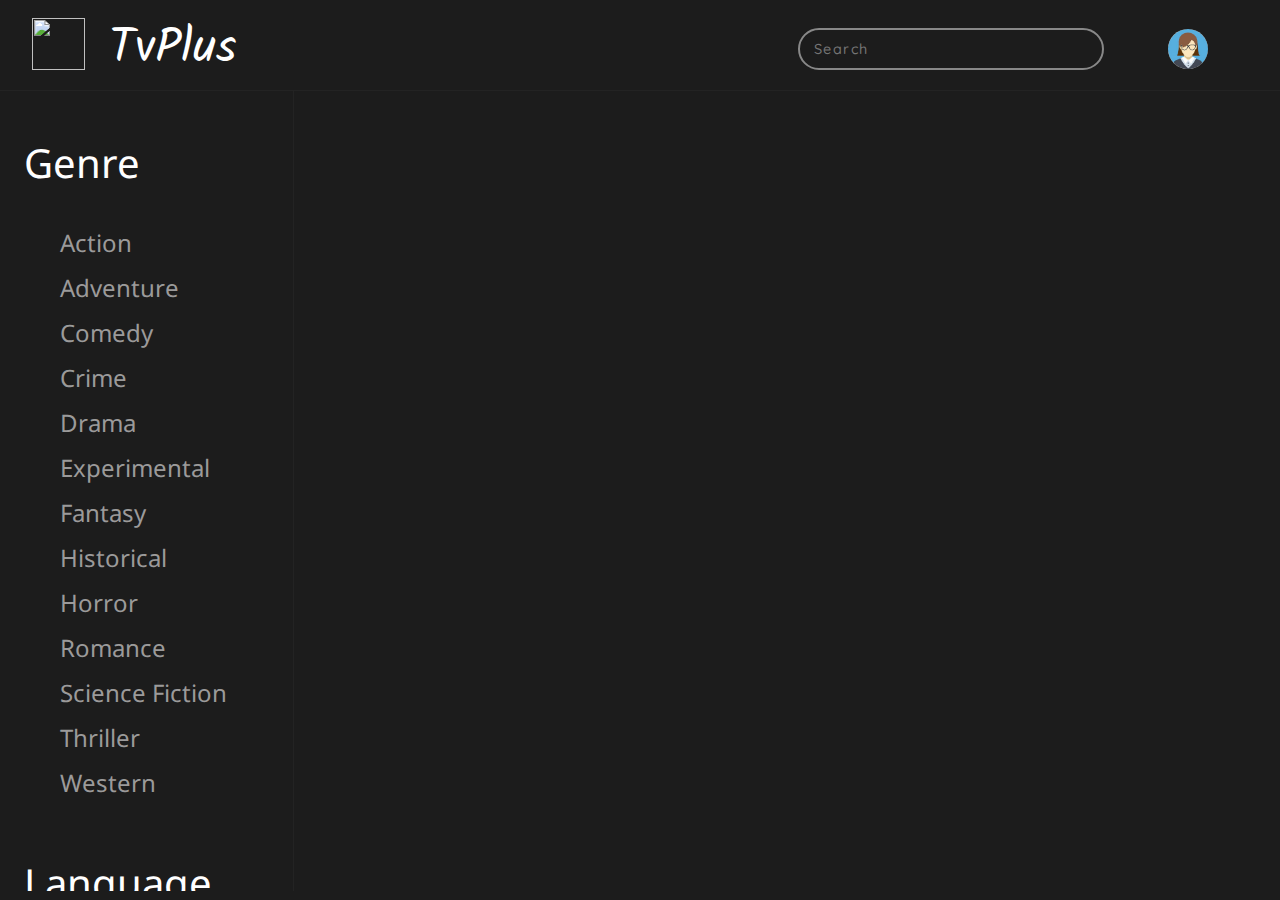
==== HTML/index.html @ e9abe14d "Added Sidebar" ====
<!DOCTYPE html>
<html lang="en">

<head>
    <meta charset="UTF-8">
    <meta name="viewport" content="width=device-width, initial-scale=1.0">
    <meta name="title" content="TvPlus">
    <meta name="description" content="TvPlus is a website that allows you to view a demo movie streaming website.">

    <title>TvPlus</title>
    <link rel="icon" type="image/png" href="../IMAGES/Favicon.png">

    <link rel="preconnect" href="https://fonts.googleapis.com">
    <link rel="preconnect" href="https://fonts.gstatic.com" crossorigin>
    <link href="https://fonts.googleapis.com/css2?family=Noto+Sans&family=Quicksand&family=Kalam&display=swap"
        rel="stylesheet">

    <link rel="stylesheet" href="../CSS/style.css">
    <script src="../JAVASCRIPT/app.js" defer></script>

</head>

<body>

    <header id="Header">
        <nav id="Nav_Section">

            <div id="Logo_Name">
                <img src="../IMAGES/Favicon.png">
                <p>TvPlus</p>
            </div>

            <div id="Search_Account">
                <input type="text" id="Search_Box" placeholder="Search" title="Search By Movies, Artist, etc.">
                <img src="../IMAGES/Account.jfif" title="Account" id="Account">
            </div>

        </nav>
    </header>

    <section id="Main_Section">

        <aside id="Sidebar">
            <ul>
                <li class="Movies_Categories">Genre</li>
                <ul class="Movies_Categories_List">
                    <li>Action</li>
                    <li>Adventure</li>
                    <li>Comedy</li>
                    <li>Crime</li>
                    <li>Drama</li>
                    <li>Experimental</li>
                    <li>Fantasy</li>
                    <li>Historical</li>
                    <li>Horror</li>
                    <li>Romance</li>
                    <li>Science Fiction</li>
                    <li>Thriller</li>
                    <li>Western</li>
                </ul>
                <li class="Movies_Categories">Language</li>
                <ul class="Movies_Categories_List">
                    <li>English</li>
                    <li>French</li>
                    <li>Hindi</li>
                    <li>Japanese</li>
                    <li>Korean</li>
                    <li>Marathi</li>
                </ul>
                <li class="Movies_Categories">Kids</li>
                <ul class="Movies_Categories_List">
                    <li>Beyblade</li>
                    <li>Doraemon</li>
                    <li>Pokemon</li>
                    <li>Power Rangers</li>
                    <li>Shinchan</li>
                </ul>
            </ul>
        </aside>

        <section id="Movies_Section">
            
        </section>
    </section>

</body>

</html>
---- CSS/style.css ----
body {
    background-color: rgb(28, 28, 28);
    margin: 0;
}
::selection {
    color: #CE0000;
    background-color: rgb(28, 28, 28);
}
#Header {
    border-bottom: 0.1em solid rgb(35, 35, 35);
}
#Nav_Section {
    margin: 0.5em 0.5em 0;
    display: flex;
    justify-content: space-between;
}
#Logo_Name {
    font-size: 3em;
    color: white;
    font-family: 'Kalam', cursive;
    display: flex;
    align-items: center;
}
#Logo_Name img {
    width: 1.1em;
    height: 1.1em;
    margin: 0.2em 0.5em 0.4em;
}
#Logo_Name p {
    display: inline-block;
    margin: 0;
}
#Search_Account {
    display: flex;
    align-items: center;
}
#Search_Box {
    width: 19em;
    height: 2.5em;
    color: white;
    font-size: 0.9em;
    font-weight: 500;
    font-family: 'Quicksand', sans-serif;
    outline: none;
    border: 0.14em solid rgb(136, 136, 136);
    background-color: rgba(46, 46, 46, 0);
    border-radius: 1.5em;
    padding-left: 1em;
    padding-right: 1em;
    letter-spacing: 0.1em;
}
#Search_Box:focus {
    outline: none;
    background-color: rgb(35, 35, 35);
    border-color: white;
    box-shadow: 0 0 1em 0.6em rgb(40, 40, 40);
}
#Account {
    width: 2.5em;
    height: 2.5em;
    border-radius: 50%;
    border-width: 0;
    margin-left: 4em;
    margin-right: 4em;
}
#Main_Section{
    display:flex;
}
#Sidebar{
    min-width:17.5em;
    white-space: nowrap;
    overflow: hidden;
    font-family: 'Noto Sans', sans-serif;;
    border-right: 0.1em solid rgb(35, 35, 35);
    height:50em;
    overflow: scroll;
    overflow-y:scroll;
    overflow-x:hidden;
    scrollbar-width: 0;
    scroll-behavior: smooth;
    
}
::-webkit-scrollbar {
    width: 0px;  /* Remove scrollbar space */
    background: transparent;  /* Optional: just make scrollbar invisible */
}
ul {
    list-style: none;
    padding:1.5em;
}
#Sidebar .Movies_Categories{
    font-size: 2.5em;
    color: white;
    margin-top: 0.5em;
}
#Sidebar .Movies_Categories:nth-child(1){
    margin-top: 0.1em;
}
#Sidebar .Movies_Categories_List li{
    display: block;
    font-size: 1.5em;
    margin:0.5em;
    color: rgb(155, 154, 154);
    width: fit-content;
}
#Sidebar .Movies_Categories_List li:hover{
    color:white; 
    cursor: pointer;
    text-shadow: 0 0 0.5em rgb(174, 174, 174);
    
}
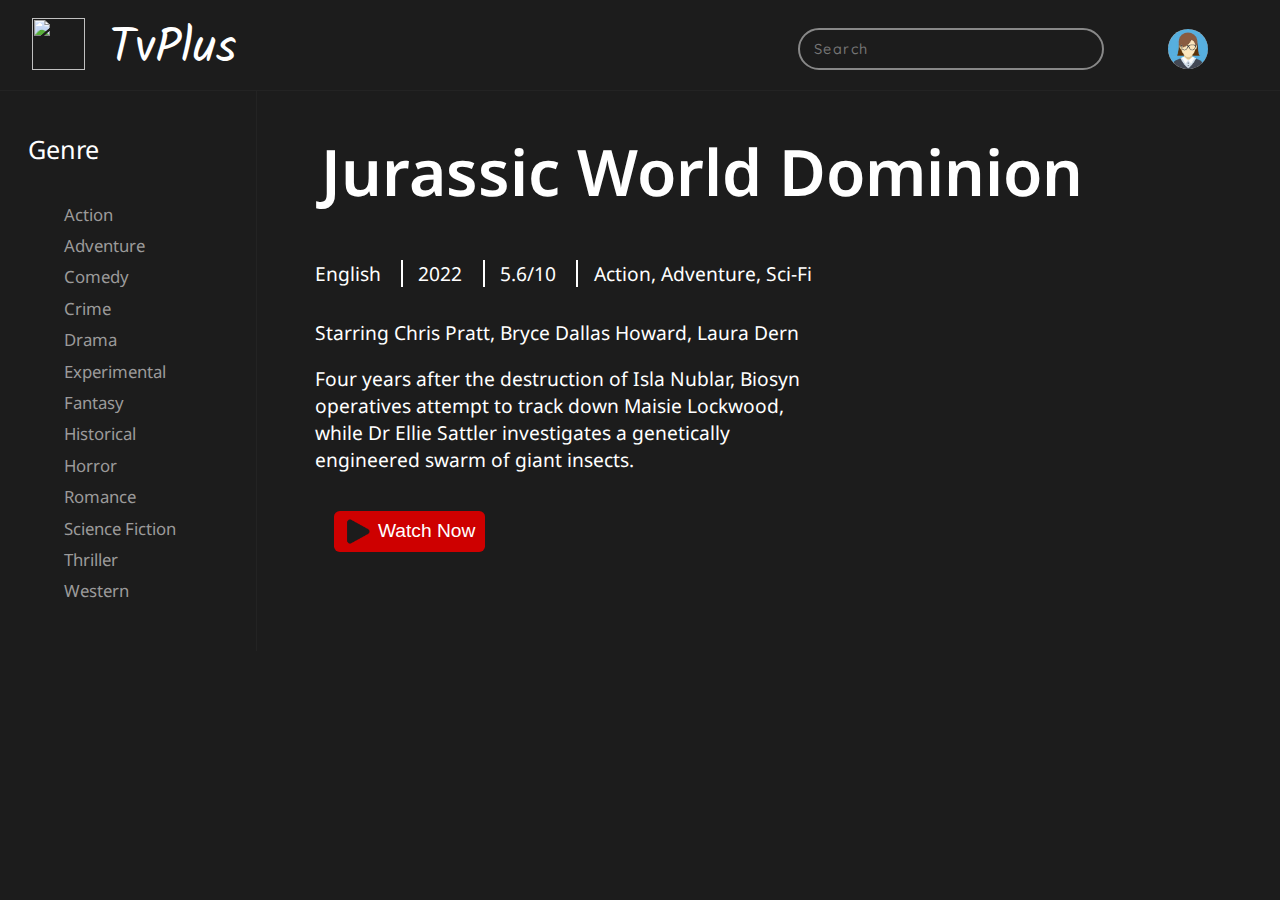
==== commit 84e9b914: "Added Playing Video" ====
--- a/HTML/index.html
+++ b/HTML/index.html
@@ -79,8 +79,30 @@
         </aside>
 
         <section id="Movies_Section">
-            
+
+            <div id="Movie_Video_Image">
+                <div>
+                    <video width="100%" loop autoplay muted>
+                        <source src="../IMAGES/Jurassic_World.webm" type="video/webm">
+                    </video>
+                    <p id="p"></p>
+                </div>
+                <div id="Info_Movie">
+                    <p id="Title">Jurassic World Dominion</p>
+                    <div id="Movie_Extra_Info">
+                        <p id="Language">English</p>
+                        <p id="Year">2022</p>
+                        <p id="Rating">5.6/10</p>
+                        <p id="Genre">Action, Adventure, Sci-Fi</p>
+                    </div>
+                    <p id="Starring">Starring Chris Pratt, Bryce Dallas Howard, Laura Dern</p>
+                    <p id="Description">Four years after the destruction of Isla Nublar, Biosyn operatives attempt to track down Maisie Lockwood, while Dr Ellie Sattler investigates a genetically engineered swarm of giant insects.</p>
+                    <button id="WatchNow"><img src="../IMAGES/Play.png"> Watch Now</button>
+                </div>
+            </div>
         </section>
+
+
     </section>
 
 </body>
--- a/CSS/style.css
+++ b/CSS/style.css
@@ -8,6 +8,8 @@
 }
 #Header {
     border-bottom: 0.1em solid rgb(35, 35, 35);
+    position: relative;
+    z-index: 10;
 }
 #Nav_Section {
     margin: 0.5em 0.5em 0;
@@ -67,13 +69,12 @@
     display:flex;
 }
 #Sidebar{
-    min-width:17.5em;
+    min-width:20%;
     white-space: nowrap;
     overflow: hidden;
     font-family: 'Noto Sans', sans-serif;;
     border-right: 0.1em solid rgb(35, 35, 35);
     height:50em;
-    overflow: scroll;
     overflow-y:scroll;
     overflow-x:hidden;
     scrollbar-width: 0;
@@ -86,10 +87,10 @@
 }
 ul {
     list-style: none;
-    padding:1.5em;
+    padding:2.5em;
 }
 #Sidebar .Movies_Categories{
-    font-size: 2.5em;
+    font-size: 2.25em;
     color: white;
     margin-top: 0.5em;
 }
@@ -107,5 +108,138 @@
     color:white; 
     cursor: pointer;
     text-shadow: 0 0 0.5em rgb(174, 174, 174);
-    
+}
+#Movies_Section{
+    width:80%;
+}
+#Movie_Video_Image{
+    width:100%;
+    overflow: hidden;
+    padding: 0;
+    margin: 0;
+    font-family: 'Noto Sans', sans-serif;
+}
+#Movie_Video_Image video{
+    position: relative;
+    top:-2em;
+}
+#Movie_Video_Image div{
+    position: relative;
+    top:-2rem;
+}
+#p{
+    content: "";
+    width:100%;
+    height: 15rem;
+    margin:0;
+    position: absolute;
+    z-index: 2;
+    bottom:0;
+    pointer-events: none;
+    background-image: linear-gradient(to bottom, rgba(28, 28, 28,0), rgba(28, 28, 28,1) 70%);
+}
+#Info_Movie{
+    color:white;
+    position: absolute !important;
+    top:0 !important;
+    font-size:1vw;
+    z-index:5;
+}
+#Info_Movie p{
+    display: inline-block;
+}
+#Title{
+    font-size: 5em;
+    font-weight: 600;
+    margin:1.5em 1em 0.9em ;
+}
+#Movie_Extra_Info{
+    margin:1em 3em 0em 3em;
+    font-size: 150%;
+}
+#Movie_Extra_Info p{
+    display:inline-block;
+    padding:0 0.8em ;
+    margin: 0;
+    border-left: 2px solid white;
+}
+#Movie_Extra_Info p:nth-child(1){
+    border-left: 0;
+    padding-left: 0;
+}
+#Starring, #Description{
+    margin:0em 3em 1em;
+    max-width:50%;
+    font-size: 150%;
+}
+#WatchNow{
+    display: flex;
+    align-items: center;
+    font-size: 1.5em;
+    color: white;
+    background-color: #CE0000;
+    margin:1em 4em 1em;
+    padding: 0.3em 0.5em;
+    border-radius: 0.3em;
+    border-width: 0;
+    transition:0.3s ease-out;
+}
+#WatchNow:hover{
+    cursor:pointer;
+    box-shadow: 0 0 0.3em 0.1em rgb(28, 28, 28);
+    transform: scale(1.03);
+}
+#WatchNow img{
+    width:1.5em;
+    height: 1.5em;
+    padding-right: 0.3em;
+}
+
+@media screen and (max-width: 1300px) {
+    #Sidebar{
+        width:10%;
+        font-size: 0.7em;
+    }
+    #Title{
+        margin-top: 2em;
+    }
+}
+@media screen and (max-width: 1000px) {
+    #Account{
+        margin:0 1.1em 0 1.5em;
+    }
+    #Sidebar{ 
+        display: none; 
+    }
+    #Movies_Section{
+        width:100%;
+    }
+    #Title{
+        margin-top: 3em;
+        margin-bottom: 1em;
+    }
+}
+@media screen and (max-width: 700px) {
+    #Account{
+        display: none;
+    }
+    #Search_Box{
+        display: none;
+    }
+    #Movie_Extra_Info{
+        margin-top:4em;
+    }#Title{
+        margin: 3em 1em 0em;
+    }
+    #Movie_Video_Image div{
+        top:0em;
+    }
+    #Movie_Extra_Info{
+        margin:2em 3em;
+    }
+}
+@media screen and (max-width: 600px) {
+    #Header{
+        font-size: 2.25vw;
+    }
 }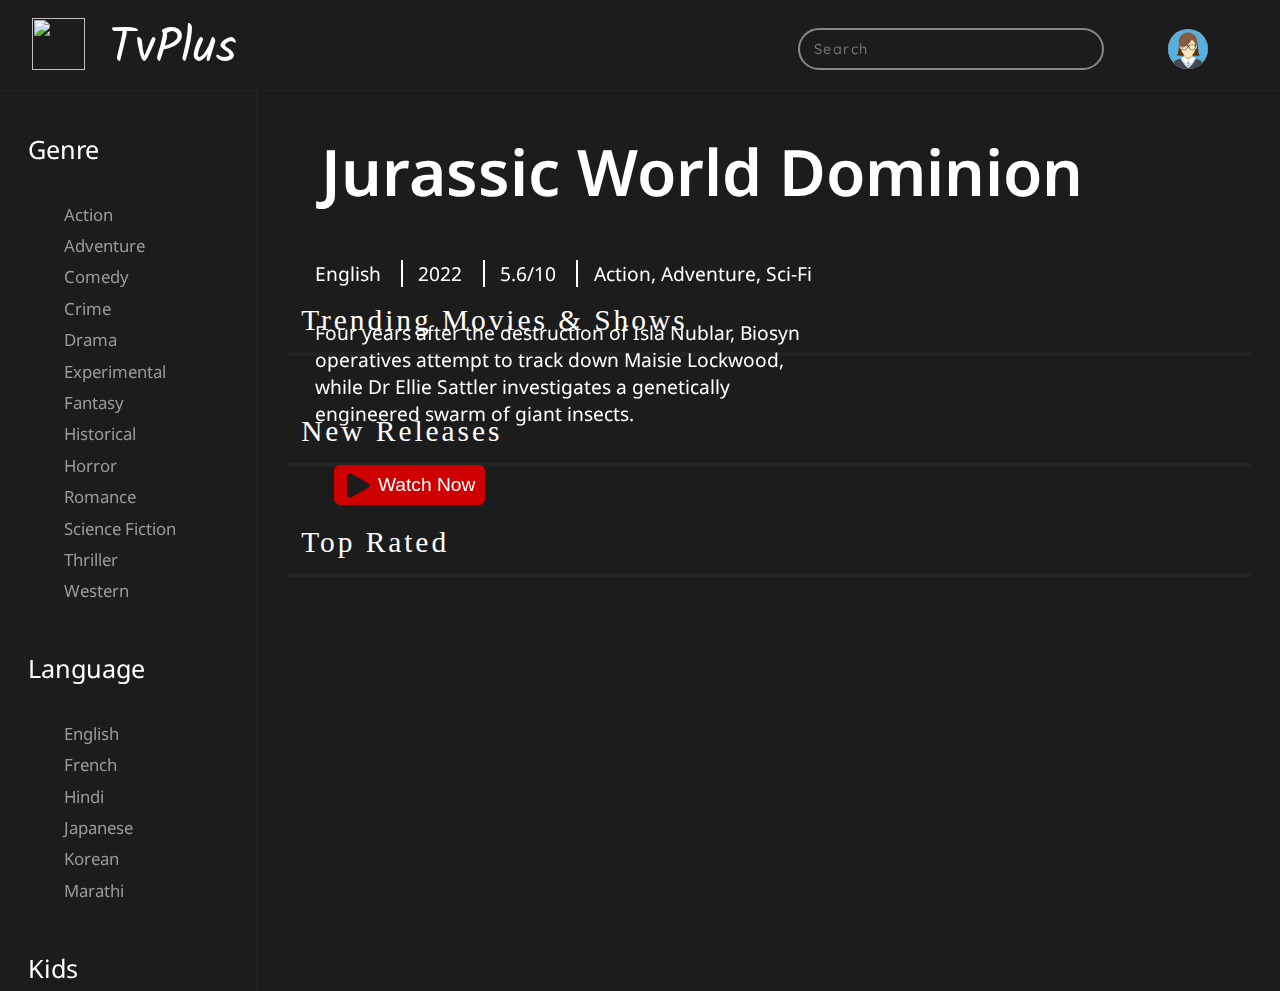
==== commit 20da3691: "Added Landing Page Movies" ====
--- a/HTML/index.html
+++ b/HTML/index.html
@@ -26,8 +26,9 @@
         <nav id="Nav_Section">
 
             <div id="Logo_Name">
-                <img src="../IMAGES/Favicon.png">
-                <p>TvPlus</p>
+                <a href="../HTML/index.html"><img src="../IMAGES/Favicon.png">
+                    <p>TvPlus</p>
+                </a>
             </div>
 
             <div id="Search_Account">
@@ -82,8 +83,9 @@
 
             <div id="Movie_Video_Image">
                 <div>
-                    <video width="100%" loop autoplay muted>
-                        <source src="../IMAGES/Jurassic_World.webm" type="video/webm">
+                    <video width="100%" height="100%" autoplay>
+                        <source src="../IMAGES/Jurassic_World.mp4" type="video/mp4">
+                        Error Loading The Preview
                     </video>
                     <p id="p"></p>
                 </div>
@@ -95,10 +97,24 @@
                         <p id="Rating">5.6/10</p>
                         <p id="Genre">Action, Adventure, Sci-Fi</p>
                     </div>
-                    <p id="Starring">Starring Chris Pratt, Bryce Dallas Howard, Laura Dern</p>
-                    <p id="Description">Four years after the destruction of Isla Nublar, Biosyn operatives attempt to track down Maisie Lockwood, while Dr Ellie Sattler investigates a genetically engineered swarm of giant insects.</p>
+                    <p id="Description">Four years after the destruction of Isla Nublar, Biosyn operatives attempt to
+                        track down Maisie Lockwood, while Dr Ellie Sattler investigates a genetically engineered swarm
+                        of giant insects.</p>
                     <button id="WatchNow"><img src="../IMAGES/Play.png"> Watch Now</button>
                 </div>
+            </div>
+
+            <div class="Movies_Showcase">
+                <p>Trending Movies & Shows</p>
+                <div class="Movies_List"></div>
+            </div>
+            <div class="Movies_Showcase">
+                <p>New Releases</p>
+                <div class="Movies_List"></div>
+            </div>
+            <div class="Movies_Showcase">
+                <p>Top Rated</p>
+                <div class="Movies_List"></div>
             </div>
         </section>
 
--- a/CSS/style.css
+++ b/CSS/style.css
@@ -1,6 +1,9 @@
 body {
     background-color: rgb(28, 28, 28);
     margin: 0;
+}
+html, body { 
+    scroll-behavior: smooth
 }
 ::selection {
     color: #CE0000;
@@ -20,8 +23,6 @@
     font-size: 3em;
     color: white;
     font-family: 'Kalam', cursive;
-    display: flex;
-    align-items: center;
 }
 #Logo_Name img {
     width: 1.1em;
@@ -31,6 +32,12 @@
 #Logo_Name p {
     display: inline-block;
     margin: 0;
+}
+#Logo_Name a{
+    text-decoration: none;
+    color: white;
+    display: flex;
+    align-items: center;
 }
 #Search_Account {
     display: flex;
@@ -70,20 +77,21 @@
 }
 #Sidebar{
     min-width:20%;
+    font-family: 'Noto Sans', sans-serif;;
+    border-right: 0.1em solid rgb(35, 35, 35);
+    height:100vh;
     white-space: nowrap;
     overflow: hidden;
-    font-family: 'Noto Sans', sans-serif;;
-    border-right: 0.1em solid rgb(35, 35, 35);
-    height:50em;
     overflow-y:scroll;
     overflow-x:hidden;
     scrollbar-width: 0;
     scroll-behavior: smooth;
-    
+    position: sticky;
+    top:0px;
 }
 ::-webkit-scrollbar {
     width: 0px;  /* Remove scrollbar space */
-    background: transparent;  /* Optional: just make scrollbar invisible */
+    display: none;
 }
 ul {
     list-style: none;
@@ -167,7 +175,7 @@
     border-left: 0;
     padding-left: 0;
 }
-#Starring, #Description{
+#Description{
     margin:0em 3em 1em;
     max-width:50%;
     font-size: 150%;
@@ -194,6 +202,42 @@
     height: 1.5em;
     padding-right: 0.3em;
 }
+.Movies_Showcase{
+    font-size: 2.3vw;
+    margin:2em 1em;
+}
+.Movies_Showcase p{
+    color: white;
+    letter-spacing: 0.1em;
+    margin:0.5em;
+}
+.Movies_List{
+    border: 0.1em solid rgb(35, 35, 35);
+    background-color: rgb(19, 19, 19);
+    border-radius: 1em;
+    max-height: 10em;
+    white-space: nowrap;
+    overflow: hidden;
+    overflow-x:scroll;
+    overflow-y:hidden;
+    scrollbar-width: 0em;
+    scroll-behavior:smooth;
+    overscroll-behavior: contain;
+    padding: 0em;
+}
+.Movies_List img{
+    width:7em;
+    height:9em;
+    border-radius: 0.7em;
+    margin: 0.5em;
+    margin-right: 0;
+    transition: 0.25s ease-out;
+}
+.Movies_List img:hover{
+    transform: scale(1.03);
+}
+
+
 
 @media screen and (max-width: 1300px) {
     #Sidebar{
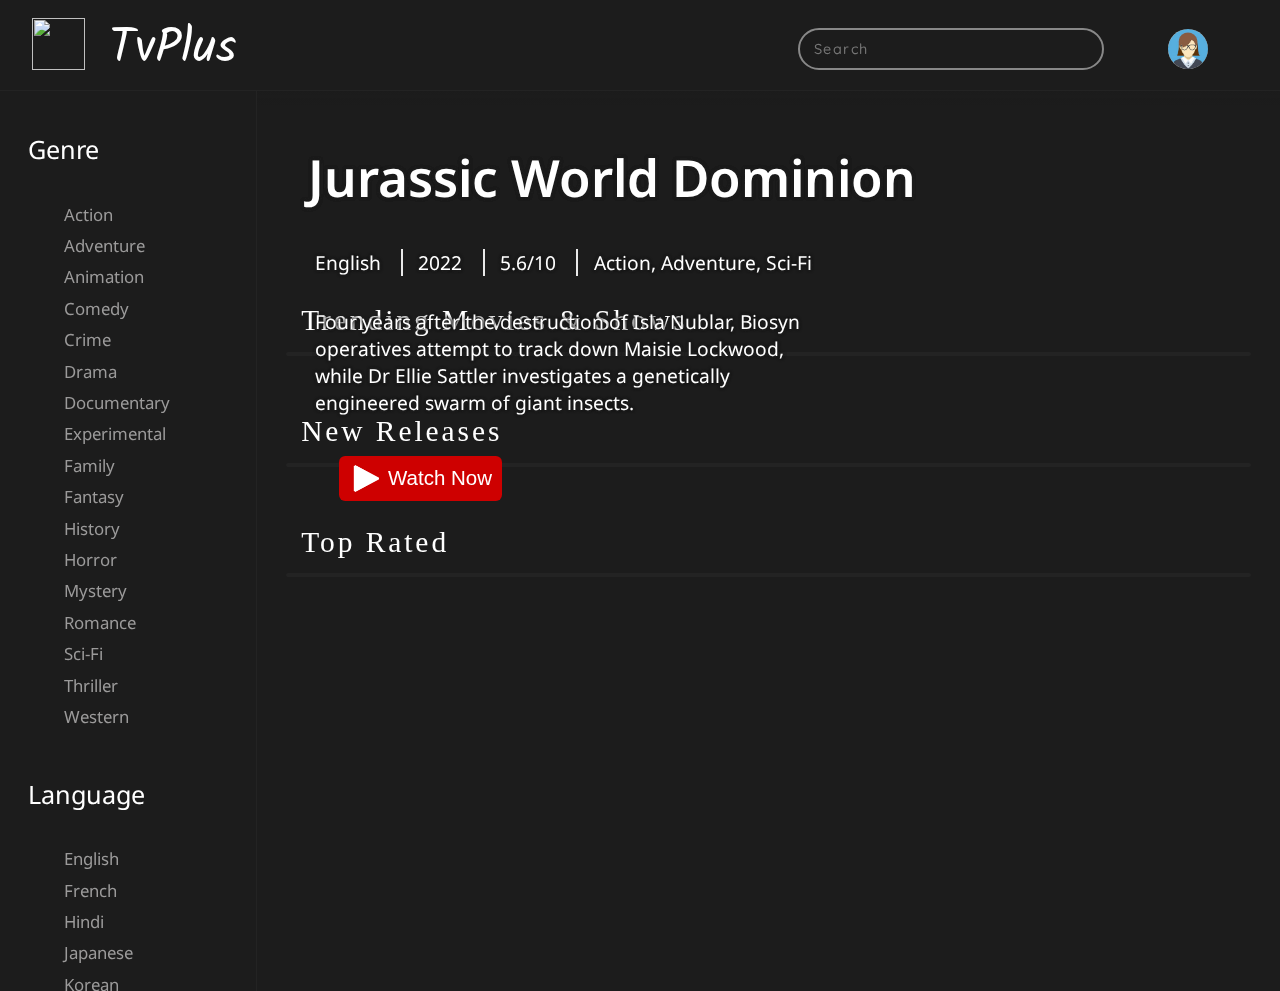
==== commit 3a559dde: "Added Sidebar Keyword Search But There Are Erorrs" ====
--- a/HTML/index.html
+++ b/HTML/index.html
@@ -26,7 +26,7 @@
         <nav id="Nav_Section">
 
             <div id="Logo_Name">
-                <a href="../HTML/index.html"><img src="../IMAGES/Favicon.png">
+                <a><img src="../IMAGES/Favicon.png">
                     <p>TvPlus</p>
                 </a>
             </div>
@@ -47,15 +47,19 @@
                 <ul class="Movies_Categories_List">
                     <li>Action</li>
                     <li>Adventure</li>
+                    <li>Animation</li>
                     <li>Comedy</li>
                     <li>Crime</li>
                     <li>Drama</li>
+                    <li>Documentary</li>
                     <li>Experimental</li>
+                    <li>Family</li>
                     <li>Fantasy</li>
-                    <li>Historical</li>
+                    <li>History</li>
                     <li>Horror</li>
+                    <li>Mystery</li>
                     <li>Romance</li>
-                    <li>Science Fiction</li>
+                    <li>Sci-Fi</li>
                     <li>Thriller</li>
                     <li>Western</li>
                 </ul>
@@ -66,7 +70,6 @@
                     <li>Hindi</li>
                     <li>Japanese</li>
                     <li>Korean</li>
-                    <li>Marathi</li>
                 </ul>
                 <li class="Movies_Categories">Kids</li>
                 <ul class="Movies_Categories_List">
@@ -100,7 +103,7 @@
                     <p id="Description">Four years after the destruction of Isla Nublar, Biosyn operatives attempt to
                         track down Maisie Lockwood, while Dr Ellie Sattler investigates a genetically engineered swarm
                         of giant insects.</p>
-                    <button id="WatchNow"><img src="../IMAGES/Play.png"> Watch Now</button>
+                    <button id="WatchNow"><img src="../IMAGES/P.png"> Watch Now</button>
                 </div>
             </div>
 
@@ -116,8 +119,8 @@
                 <p>Top Rated</p>
                 <div class="Movies_List"></div>
             </div>
+            <div id="ResultArea"> </div>
         </section>
-
 
     </section>
 
--- a/CSS/style.css
+++ b/CSS/style.css
@@ -23,6 +23,7 @@
     font-size: 3em;
     color: white;
     font-family: 'Kalam', cursive;
+    cursor: pointer;
 }
 #Logo_Name img {
     width: 1.1em;
@@ -119,6 +120,7 @@
 }
 #Movies_Section{
     width:80%;
+    position: relative;
 }
 #Movie_Video_Image{
     width:100%;
@@ -135,10 +137,14 @@
     position: relative;
     top:-2rem;
 }
+#Movie_Video_Image div img{
+    width:100%;
+    height: 100%;
+}
 #p{
     content: "";
     width:100%;
-    height: 15rem;
+    height: 40vh;
     margin:0;
     position: absolute;
     z-index: 2;
@@ -152,14 +158,21 @@
     top:0 !important;
     font-size:1vw;
     z-index:5;
+    text-shadow: 0 0 0.3em rgb(28, 28, 28) , 0 0 0.3em rgb(28, 28, 28) , 0 0 0.3em rgb(28, 28, 28) ; 
 }
 #Info_Movie p{
     display: inline-block;
 }
 #Title{
-    font-size: 5em;
+    font-size: 4vw;
     font-weight: 600;
-    margin:1.5em 1em 0.9em ;
+    padding: 0 0 0 1em;
+    margin:1em 0em 0.9em ;
+    max-width: 75vw ;
+    white-space: nowrap;
+    overflow: hidden;
+    text-overflow: ellipsis;
+    
 }
 #Movie_Extra_Info{
     margin:1em 3em 0em 3em;
@@ -169,7 +182,7 @@
     display:inline-block;
     padding:0 0.8em ;
     margin: 0;
-    border-left: 2px solid white;
+    border-left: 2px solid rgb(233, 233, 233);
 }
 #Movie_Extra_Info p:nth-child(1){
     border-left: 0;
@@ -183,7 +196,7 @@
 #WatchNow{
     display: flex;
     align-items: center;
-    font-size: 1.5em;
+    font-size: 1.6em;
     color: white;
     background-color: #CE0000;
     margin:1em 4em 1em;
@@ -198,8 +211,8 @@
     transform: scale(1.03);
 }
 #WatchNow img{
-    width:1.5em;
-    height: 1.5em;
+    width:1.6em !important;
+    height: 1.6em !important;
     padding-right: 0.3em;
 }
 .Movies_Showcase{
@@ -212,6 +225,7 @@
     margin:0.5em;
 }
 .Movies_List{
+    display: flex;
     border: 0.1em solid rgb(35, 35, 35);
     background-color: rgb(19, 19, 19);
     border-radius: 1em;
@@ -236,6 +250,31 @@
 .Movies_List img:hover{
     transform: scale(1.03);
 }
+#ResultArea{
+    display: block;
+    position: absolute;
+    top:0em;
+    right:0em;
+    z-index: 10;
+    width: 100%;
+    height:0%;
+    background-color: rgb(28, 28, 28);
+    transition: 1.5s ease-in-out;
+}
+#ResultArea img{
+    width:10em;
+    height:15em;
+    border-radius: 0.7em;
+    margin: 0.5em;
+    margin-right: 0;
+    transition: 0.25s ease-out;
+    
+}
+#ResultArea img:hover{
+    transform: scale(1.03);
+}
+
+
 
 
 
@@ -244,9 +283,6 @@
         width:10%;
         font-size: 0.7em;
     }
-    #Title{
-        margin-top: 2em;
-    }
 }
 @media screen and (max-width: 1000px) {
     #Account{
@@ -258,10 +294,9 @@
     #Movies_Section{
         width:100%;
     }
-    #Title{
-        margin-top: 3em;
-        margin-bottom: 1em;
-    }
+    #Movie_Extra_Info{
+        margin-top:2em; 
+    } 
 }
 @media screen and (max-width: 700px) {
     #Account{
@@ -270,20 +305,24 @@
     #Search_Box{
         display: none;
     }
-    #Movie_Extra_Info{
-        margin-top:4em;
-    }#Title{
-        margin: 3em 1em 0em;
-    }
     #Movie_Video_Image div{
         top:0em;
     }
     #Movie_Extra_Info{
-        margin:2em 3em;
+        margin:0em 3em 1.5em;
+    }
+    .Movies_List{
+        max-height: 20em;
+        flex-direction: column;
+        flex-wrap: wrap;
     }
 }
 @media screen and (max-width: 600px) {
     #Header{
         font-size: 2.25vw;
     }
+    #p{
+        height: 28vh;
+    }
+    
 }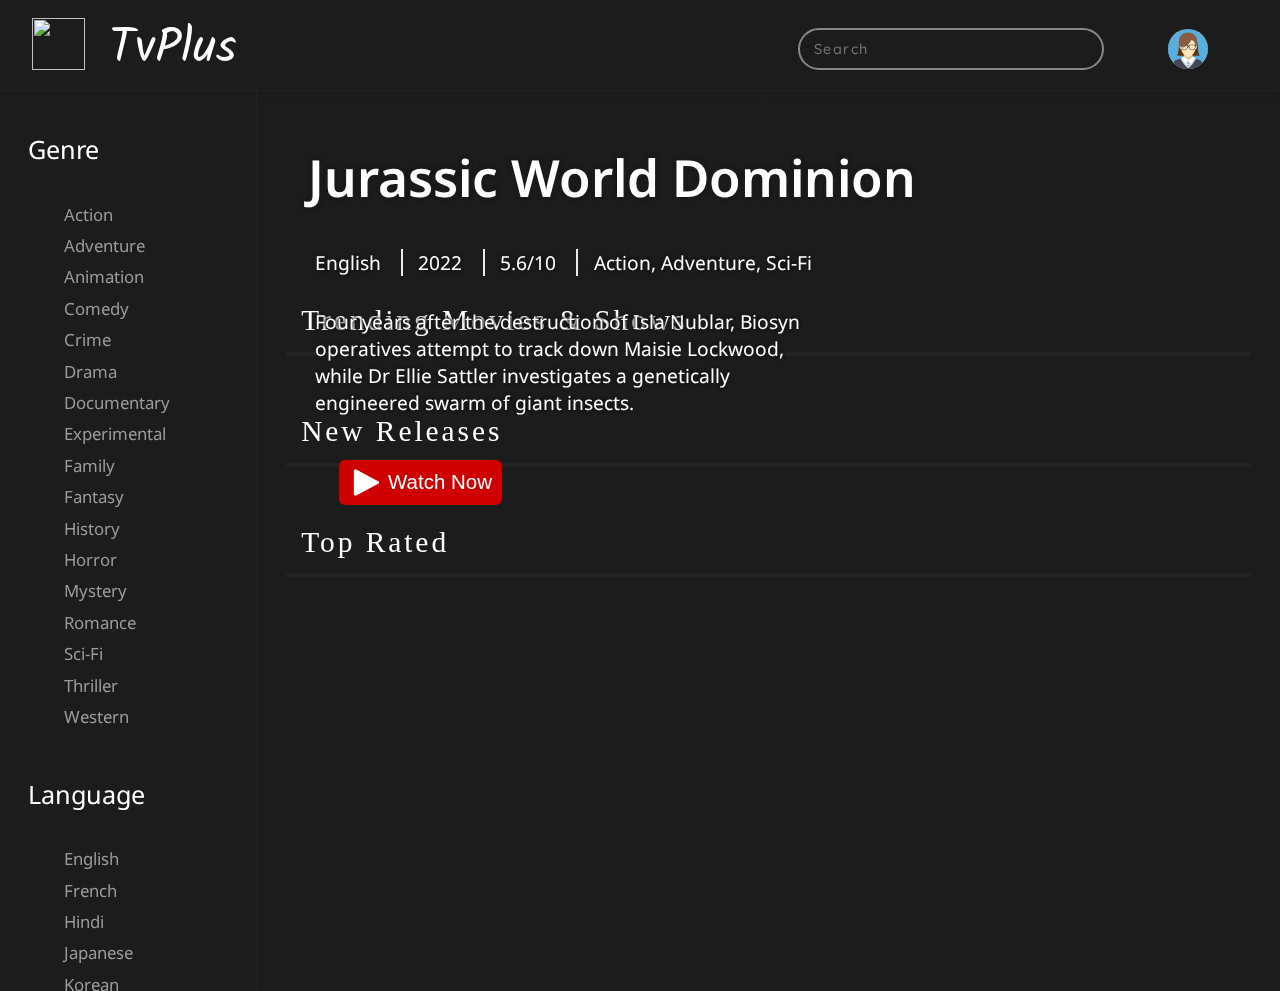
==== commit 32651682: "Search Bar And Kids Section Works And Display Data" ====
--- a/HTML/index.html
+++ b/HTML/index.html
@@ -106,7 +106,6 @@
                     <button id="WatchNow"><img src="../IMAGES/P.png"> Watch Now</button>
                 </div>
             </div>
-
             <div class="Movies_Showcase">
                 <p>Trending Movies & Shows</p>
                 <div class="Movies_List"></div>
--- a/CSS/style.css
+++ b/CSS/style.css
@@ -189,9 +189,17 @@
     padding-left: 0;
 }
 #Description{
+    display: block;
     margin:0em 3em 1em;
     max-width:50%;
+    max-height: 8em;
     font-size: 150%;
+    word-wrap: break-word;
+    overflow: hidden;
+    overflow-y:scroll;
+    overflow-x:hidden;
+    scrollbar-width: 0;
+    scroll-behavior: smooth;
 }
 #WatchNow{
     display: flex;
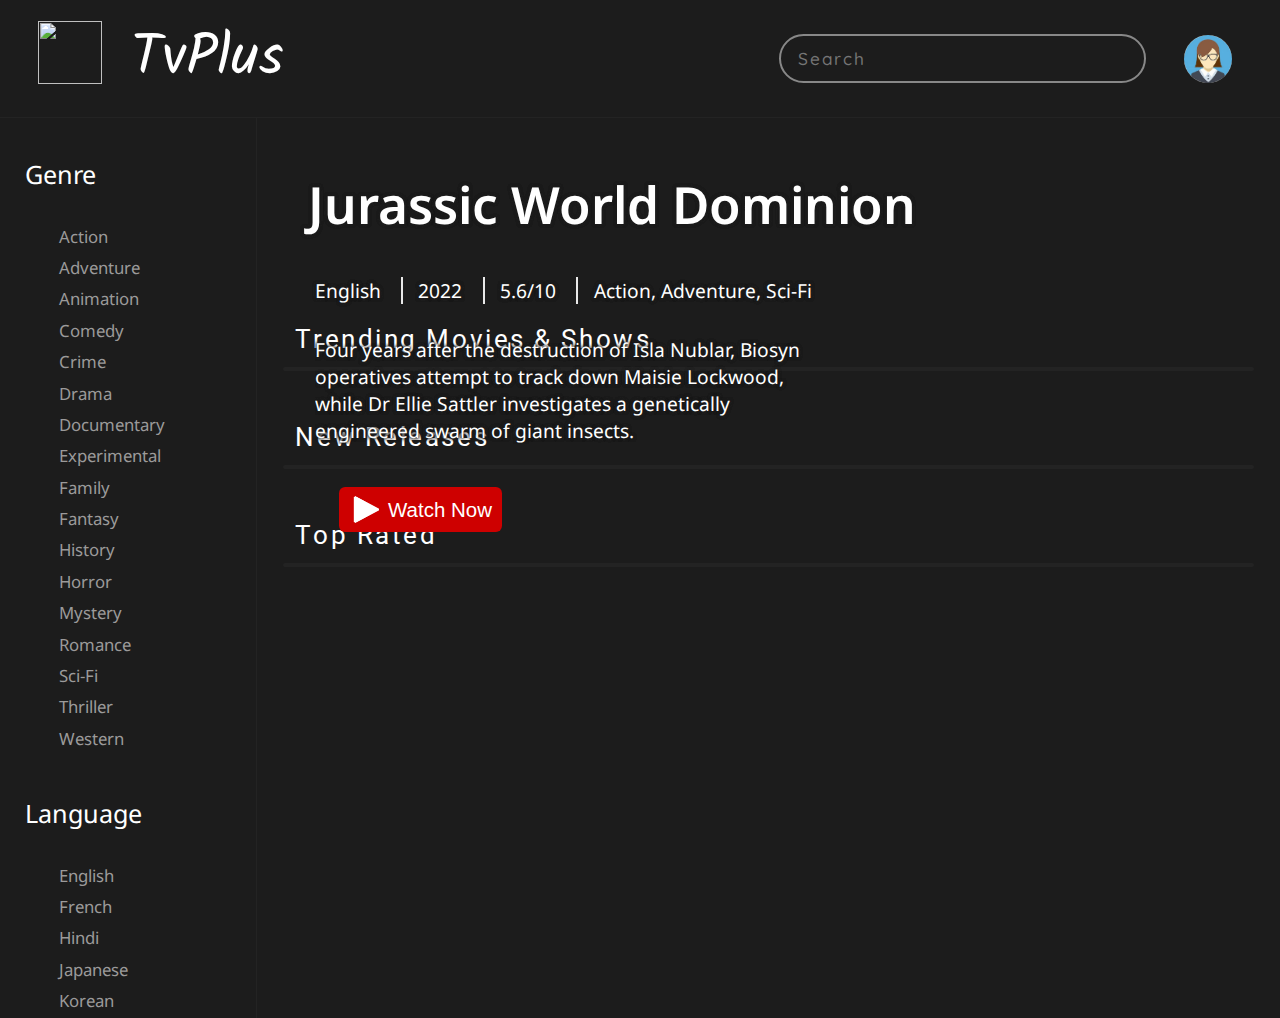
==== commit 31d10752: "Added Menu Bar, Made Search Bar Accessible For All Screens And Fixed Some Issues" ====
--- a/HTML/index.html
+++ b/HTML/index.html
@@ -12,7 +12,7 @@
 
     <link rel="preconnect" href="https://fonts.googleapis.com">
     <link rel="preconnect" href="https://fonts.gstatic.com" crossorigin>
-    <link href="https://fonts.googleapis.com/css2?family=Noto+Sans&family=Quicksand&family=Kalam&display=swap"
+    <link href="https://fonts.googleapis.com/css2?family=Roboto&family=Noto+Sans&family=Quicksand&family=Kalam&display=swap"
         rel="stylesheet">
 
     <link rel="stylesheet" href="../CSS/style.css">
@@ -25,15 +25,16 @@
     <header id="Header">
         <nav id="Nav_Section">
 
-            <div id="Logo_Name">
+            <div id="Logo_Name" title="Click To Go To Home Page">
                 <a><img src="../IMAGES/Favicon.png">
                     <p>TvPlus</p>
                 </a>
             </div>
 
             <div id="Search_Account">
-                <input type="text" id="Search_Box" placeholder="Search" title="Search By Movies, Artist, etc.">
+                <input type="text" id="Search_Box" placeholder="Search" title="Search By Movies, Shows, etc.">
                 <img src="../IMAGES/Account.jfif" title="Account" id="Account">
+                <img src="../IMAGES/Menu.png" title="More Option" id="Menu">
             </div>
 
         </nav>
--- a/CSS/style.css
+++ b/CSS/style.css
@@ -3,7 +3,7 @@
     margin: 0;
 }
 html, body { 
-    scroll-behavior: smooth
+    scroll-behavior: smooth;
 }
 ::selection {
     color: #CE0000;
@@ -11,11 +11,12 @@
 }
 #Header {
     border-bottom: 0.1em solid rgb(35, 35, 35);
-    position: relative;
+    background-color: rgb(28, 28, 28);
     z-index: 10;
 }
 #Nav_Section {
     margin: 0.5em 0.5em 0;
+    padding-bottom: 0.5em;
     display: flex;
     justify-content: space-between;
 }
@@ -73,12 +74,31 @@
     margin-left: 4em;
     margin-right: 4em;
 }
+#Menu{
+    display: none;
+    width: 3em;
+    height: 3em;
+    padding: 0 0.1em;
+    border: 0.14em solid rgb(136, 136, 136); 
+    border-radius: 0.4em;
+    transition: 0.5s ease;
+}
+.TurnedMenu{
+    transform: rotate(-90deg) ; 
+    border: 0.14em solid white !important; 
+    border-radius: 0.4vw;
+}
 #Main_Section{
-    display:flex;
+    display: flex;
+    position: relative;
+    max-width:100vw;
 }
 #Sidebar{
+    display: inline-block ;
     min-width:20%;
+    font-size: 1em;
     font-family: 'Noto Sans', sans-serif;;
+    background-color: rgb(28, 28, 28);
     border-right: 0.1em solid rgb(35, 35, 35);
     height:100vh;
     white-space: nowrap;
@@ -88,15 +108,18 @@
     scrollbar-width: 0;
     scroll-behavior: smooth;
     position: sticky;
-    top:0px;
+    top:0em;
+    z-index: 15;
 }
 ::-webkit-scrollbar {
-    width: 0px;  /* Remove scrollbar space */
+    width: 0px;  
     display: none;
 }
 ul {
     list-style: none;
-    padding:2.5em;
+    padding:2.25em;
+    padding-right:2.75em;
+    width: fit-content;
 }
 #Sidebar .Movies_Categories{
     font-size: 2.25em;
@@ -144,7 +167,7 @@
 #p{
     content: "";
     width:100%;
-    height: 40vh;
+    height: 22em;
     margin:0;
     position: absolute;
     z-index: 2;
@@ -172,7 +195,6 @@
     white-space: nowrap;
     overflow: hidden;
     text-overflow: ellipsis;
-    
 }
 #Movie_Extra_Info{
     margin:1em 3em 0em 3em;
@@ -224,8 +246,9 @@
     padding-right: 0.3em;
 }
 .Movies_Showcase{
-    font-size: 2.3vw;
+    font-size: 2.0vw;
     margin:2em 1em;
+    font-family: 'Roboto', sans-serif;
 }
 .Movies_Showcase p{
     color: white;
@@ -259,19 +282,20 @@
     transform: scale(1.03);
 }
 #ResultArea{
-    display: block;
+    /* display: flex; */
     position: absolute;
+    font-size: 1.7vw;
     top:0em;
     right:0em;
     z-index: 10;
-    width: 100%;
+    max-width: 100%;
     height:0%;
     background-color: rgb(28, 28, 28);
     transition: 1.5s ease-in-out;
 }
 #ResultArea img{
-    width:10em;
-    height:15em;
+    width:7em;
+    height:9em;
     border-radius: 0.7em;
     margin: 0.5em;
     margin-right: 0;
@@ -286,32 +310,72 @@
 
 
 
+@media screen and (min-width: 1900px) {
+    #Sidebar{
+        font-size: 1.5em;
+    }
+}
 @media screen and (max-width: 1300px) {
+    #Account{
+    margin-left: 2em;
+    margin-right: 2em;
+    }
+    #Nav_Section {
+        font-size: 1.5vw;
+    }
     #Sidebar{
         width:10%;
         font-size: 0.7em;
     }
+    #p{
+        height:15em;
+    }
+    .Movies_Showcase,#ResultArea{
+        font-size: 2vw;
 }
 @media screen and (max-width: 1000px) {
+    #Nav_Section {
+        font-size: 1.6vw;
+    }
     #Account{
-        margin:0 1.1em 0 1.5em;
-    }
-    #Sidebar{ 
+        display:none;
+    }
+    #Menu{
+        display: inline-block;
+        margin:0 1.25em 0 1.25em;
+    }
+    #Sidebar{
         display: none; 
     }
+    .Sidebar_With_Menu{
+        display: inline-block !important; 
+        position: absolute !important; 
+        top: 0em ; 
+        right: 0em ; 
+        width: 30% !important;
+        font-size: 1.6vw !important;
+        border-bottom-left-radius: 1em;
+    }
+    #Search_Box{
+        margin-right: 1.5vw;
+        height: 2.75em;
+    }
     #Movies_Section{
-        width:100%;
+        width:100vw;
     }
     #Movie_Extra_Info{
         margin-top:2em; 
+    }
+    .Movies_Showcase,#ResultArea{
+        font-size: 3vw;
     } 
-}
-@media screen and (max-width: 700px) {
-    #Account{
-        display: none;
-    }
-    #Search_Box{
-        display: none;
+    .Sidebar_With_Menu ul:nth-child(1){
+        padding-top: 0;
+    }
+}
+@media screen and (max-width: 700px) { 
+    #Logo_Name {
+        font-size: 6vw;
     }
     #Movie_Video_Image div{
         top:0em;
@@ -324,13 +388,18 @@
         flex-direction: column;
         flex-wrap: wrap;
     }
+    
+    .Sidebar_With_Menu{
+        font-size: 2vw !important;
+        width:40% !important;
+    }
 }
 @media screen and (max-width: 600px) {
     #Header{
-        font-size: 2.25vw;
+        font-size: 2.6vw;
     }
     #p{
         height: 28vh;
     }
     
-}+}
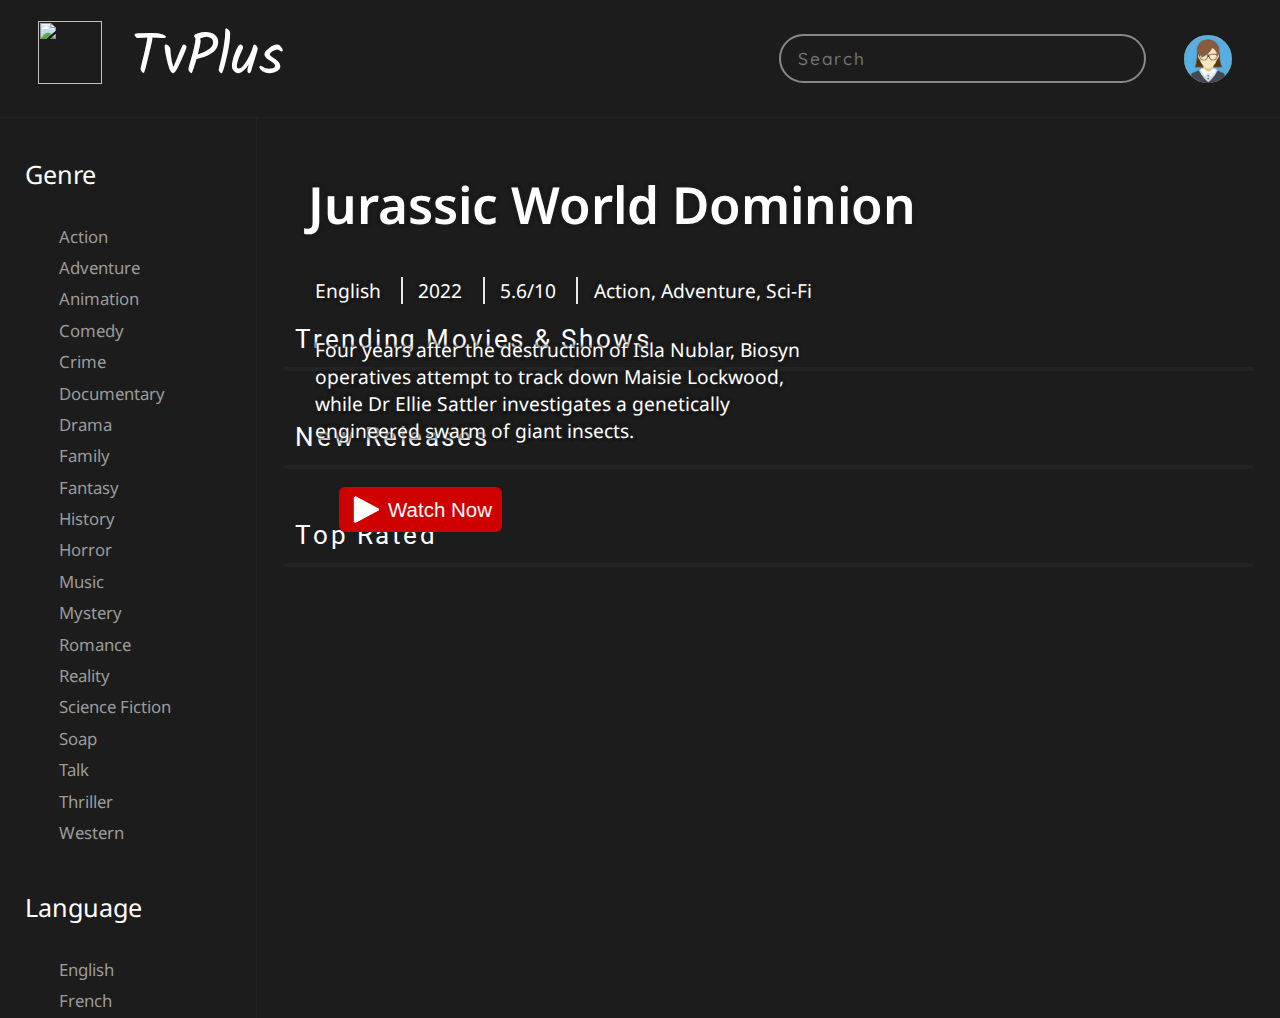
==== commit 176946b9: "Added Most Of All The Functionalities" ====
--- a/HTML/index.html
+++ b/HTML/index.html
@@ -51,16 +51,19 @@
                     <li>Animation</li>
                     <li>Comedy</li>
                     <li>Crime</li>
+                    <li>Documentary</li>
                     <li>Drama</li>
-                    <li>Documentary</li>
-                    <li>Experimental</li>
                     <li>Family</li>
                     <li>Fantasy</li>
                     <li>History</li>
                     <li>Horror</li>
+                    <li>Music</li>
                     <li>Mystery</li>
                     <li>Romance</li>
-                    <li>Sci-Fi</li>
+                    <li>Reality</li>
+                    <li>Science Fiction</li>
+                    <li>Soap</li>
+                    <li>Talk</li>
                     <li>Thriller</li>
                     <li>Western</li>
                 </ul>
--- a/CSS/style.css
+++ b/CSS/style.css
@@ -97,7 +97,7 @@
     display: inline-block ;
     min-width:20%;
     font-size: 1em;
-    font-family: 'Noto Sans', sans-serif;;
+    font-family: 'Noto Sans', sans-serif;
     background-color: rgb(28, 28, 28);
     border-right: 0.1em solid rgb(35, 35, 35);
     height:100vh;
@@ -154,6 +154,7 @@
 }
 #Movie_Video_Image video{
     position: relative;
+    z-index: 0;
     top:-2em;
 }
 #Movie_Video_Image div{
@@ -282,13 +283,12 @@
     transform: scale(1.03);
 }
 #ResultArea{
-    /* display: flex; */
     position: absolute;
     font-size: 1.7vw;
     top:0em;
-    right:0em;
+    left: 0em;
     z-index: 10;
-    max-width: 100%;
+    width: 100%;
     height:0%;
     background-color: rgb(28, 28, 28);
     transition: 1.5s ease-in-out;
@@ -305,7 +305,24 @@
 #ResultArea img:hover{
     transform: scale(1.03);
 }
-
+#Inform{
+    margin: 1em ; 
+    font-size: 3vw ;  
+    color: white ;
+    font-weight:bolder; 
+    font-family: 'Quicksand', sans-serif ; 
+}
+#Inform b{
+    color: #CE0000 ;
+    font-size: 5vw;
+    margin-left: 0.5em;
+}
+#Inform p{
+    margin-top: 1em ; 
+    font-size: 2.5vw;
+    font-weight: 300;
+    font-family: 'Roboto', sans-serif;
+}
 
 
 
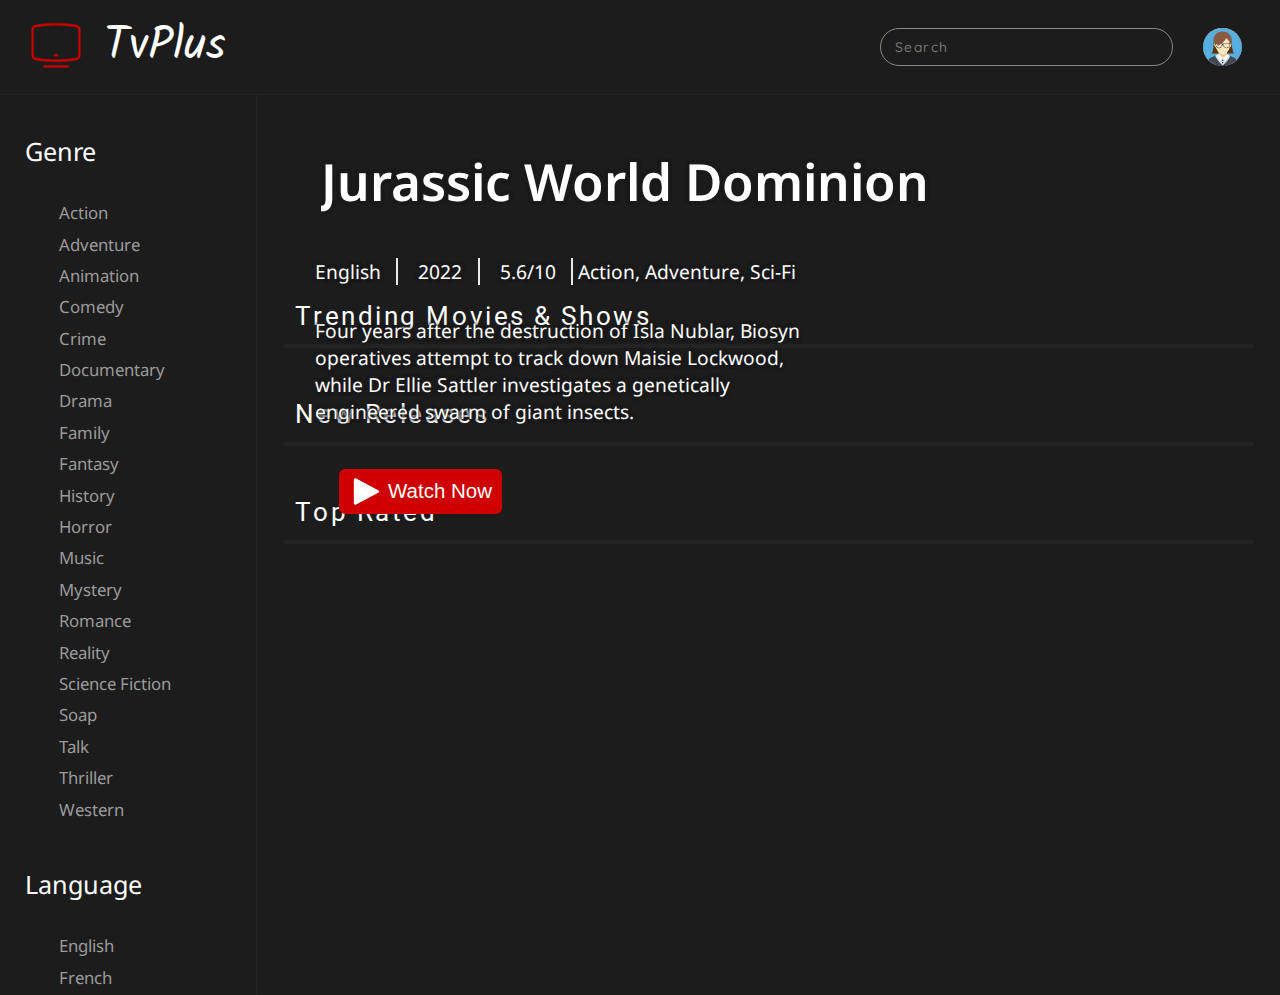
==== commit 72d240b9: "Changed Name Of The Images Folder" ====
--- a/HTML/index.html
+++ b/HTML/index.html
@@ -8,7 +8,7 @@
     <meta name="description" content="TvPlus is a website that allows you to view a demo movie streaming website.">
 
     <title>TvPlus</title>
-    <link rel="icon" type="image/png" href="../IMAGES/Favicon.png">
+    <link rel="icon" type="image/png" href="../IMAGES_AND_VIDEO/Favicon.png">
 
     <link rel="preconnect" href="https://fonts.googleapis.com">
     <link rel="preconnect" href="https://fonts.gstatic.com" crossorigin>
@@ -26,15 +26,15 @@
         <nav id="Nav_Section">
 
             <div id="Logo_Name" title="Click To Go To Home Page">
-                <a><img src="../IMAGES/Favicon.png">
+                <a><img src="../IMAGES_AND_VIDEO/Favicon.png">
                     <p>TvPlus</p>
                 </a>
             </div>
 
             <div id="Search_Account">
                 <input type="text" id="Search_Box" placeholder="Search" title="Search By Movies, Shows, etc.">
-                <img src="../IMAGES/Account.jfif" title="Account" id="Account">
-                <img src="../IMAGES/Menu.png" title="More Option" id="Menu">
+                <img src="../IMAGES_AND_VIDEO/Account.jfif" title="Account" id="Account">
+                <img src="../IMAGES_AND_VIDEO/Menu.png" title="More Option" id="Menu">
             </div>
 
         </nav>
@@ -91,7 +91,7 @@
             <div id="Movie_Video_Image">
                 <div>
                     <video width="100%" height="100%" autoplay>
-                        <source src="../IMAGES/Jurassic_World.mp4" type="video/mp4">
+                        <source src="../IMAGES_AND_VIDEO/Jurassic_World.mp4" type="video/mp4">
                         Error Loading The Preview
                     </video>
                     <p id="p"></p>
@@ -107,7 +107,7 @@
                     <p id="Description">Four years after the destruction of Isla Nublar, Biosyn operatives attempt to
                         track down Maisie Lockwood, while Dr Ellie Sattler investigates a genetically engineered swarm
                         of giant insects.</p>
-                    <button id="WatchNow"><img src="../IMAGES/P.png"> Watch Now</button>
+                    <button id="WatchNow"><img src="../IMAGES_AND_VIDEO/P.png"> Watch Now</button>
                 </div>
             </div>
             <div class="Movies_Showcase">
--- a/CSS/style.css
+++ b/CSS/style.css
@@ -10,9 +10,10 @@
     background-color: rgb(28, 28, 28);
 }
 #Header {
-    border-bottom: 0.1em solid rgb(35, 35, 35);
     background-color: rgb(28, 28, 28);
-    z-index: 10;
+    border-bottom: 0.1rem solid rgb(35, 35, 35);
+    position: relative;
+    z-index: 25;
 }
 #Nav_Section {
     margin: 0.5em 0.5em 0;
@@ -99,7 +100,7 @@
     font-size: 1em;
     font-family: 'Noto Sans', sans-serif;
     background-color: rgb(28, 28, 28);
-    border-right: 0.1em solid rgb(35, 35, 35);
+    border-right: 0.1rem solid rgb(35, 35, 35);
     height:100vh;
     white-space: nowrap;
     overflow: hidden;
@@ -109,7 +110,7 @@
     scroll-behavior: smooth;
     position: sticky;
     top:0em;
-    z-index: 15;
+    z-index: 25;
 }
 ::-webkit-scrollbar {
     width: 0px;  
@@ -154,6 +155,7 @@
 }
 #Movie_Video_Image video{
     position: relative;
+    height: 100%;
     z-index: 0;
     top:-2em;
 }
@@ -164,6 +166,9 @@
 #Movie_Video_Image div img{
     width:100%;
     height: 100%;
+}
+#BlackImage{
+    width: 40% !important; 
 }
 #p{
     content: "";
@@ -190,8 +195,7 @@
 #Title{
     font-size: 4vw;
     font-weight: 600;
-    padding: 0 0 0 1em;
-    margin:1em 0em 0.9em ;
+    margin:1em 0em 1em 5vw;
     max-width: 75vw ;
     white-space: nowrap;
     overflow: hidden;
@@ -205,14 +209,17 @@
     display:inline-block;
     padding:0 0.8em ;
     margin: 0;
-    border-left: 2px solid rgb(233, 233, 233);
+    border-right: 2px solid rgb(233, 233, 233);
 }
 #Movie_Extra_Info p:nth-child(1){
-    border-left: 0;
     padding-left: 0;
 }
+#Movie_Extra_Info p:nth-child(4){
+    border-right: 0;
+    padding-left: 0;
+}
 #Description{
-    display: block;
+    display: inline-block;
     margin:0em 3em 1em;
     max-width:50%;
     max-height: 8em;
@@ -284,12 +291,18 @@
 }
 #ResultArea{
     position: absolute;
+    display: flex;
+    justify-content: space-evenly;
+    align-content:flex-start;
+    flex-wrap: wrap;
     font-size: 1.7vw;
-    top:0em;
-    left: 0em;
+    top:-2px;
+    left: -2px;
     z-index: 10;
-    width: 100%;
+    max-width: 100%;
     height:0%;
+    padding:0 0.5em;
+    border-right:2px solid rgb(28, 28, 28) ; 
     background-color: rgb(28, 28, 28);
     transition: 1.5s ease-in-out;
 }
@@ -298,7 +311,6 @@
     height:9em;
     border-radius: 0.7em;
     margin: 0.5em;
-    margin-right: 0;
     transition: 0.25s ease-out;
     
 }
@@ -338,7 +350,7 @@
     margin-right: 2em;
     }
     #Nav_Section {
-        font-size: 1.5vw;
+        font-size: 1.2vw;
     }
     #Sidebar{
         width:10%;
@@ -349,6 +361,7 @@
     }
     .Movies_Showcase,#ResultArea{
         font-size: 2vw;
+}
 }
 @media screen and (max-width: 1000px) {
     #Nav_Section {
@@ -386,8 +399,21 @@
     .Movies_Showcase,#ResultArea{
         font-size: 3vw;
     } 
+    .Movies_Showcase p{
+        font-size: 4vw;
+    }
     .Sidebar_With_Menu ul:nth-child(1){
         padding-top: 0;
+    }
+    #Info_Movie{
+        font-size: 1.25vw;
+    }
+    #Title{
+        margin-left: 6vw ; 
+        font-size: 5vw ;    
+    }
+    #Movie_Video_Image video{
+        object-fit: fill;
     }
 }
 @media screen and (max-width: 700px) { 
@@ -407,16 +433,42 @@
     }
     
     .Sidebar_With_Menu{
-        font-size: 2vw !important;
-        width:40% !important;
-    }
+        font-size: 1.75vw !important;
+        width:33% !important;
+    }
+    
 }
 @media screen and (max-width: 600px) {
-    #Header{
-        font-size: 2.6vw;
+    #Nav_Section{
+        font-size: 2.4vw;
     }
     #p{
         height: 28vh;
     }
+    #Movie_Video_Image div{
+        height: 50vh ; 
+    }
+    #Movie_Extra_Info{
+        height: 2em !important;
+    }
+    #Title{
+        font-size: 6vw ;                              
+    }
+}
+@media screen and (max-width: 500px) {
+    #Movie_Video_Image div{
+        height: 48vh ; 
+    }
+    #Info_Movie{
+        font-size: 1.75vw ; 
+    }
+    #Title{
+        margin-left: 8vw;                              
+    }
+}
+@media screen and (max-width: 350px) {
     
-}
+    #Movie_Video_Image div{
+        height: 35vh ; 
+    }
+}